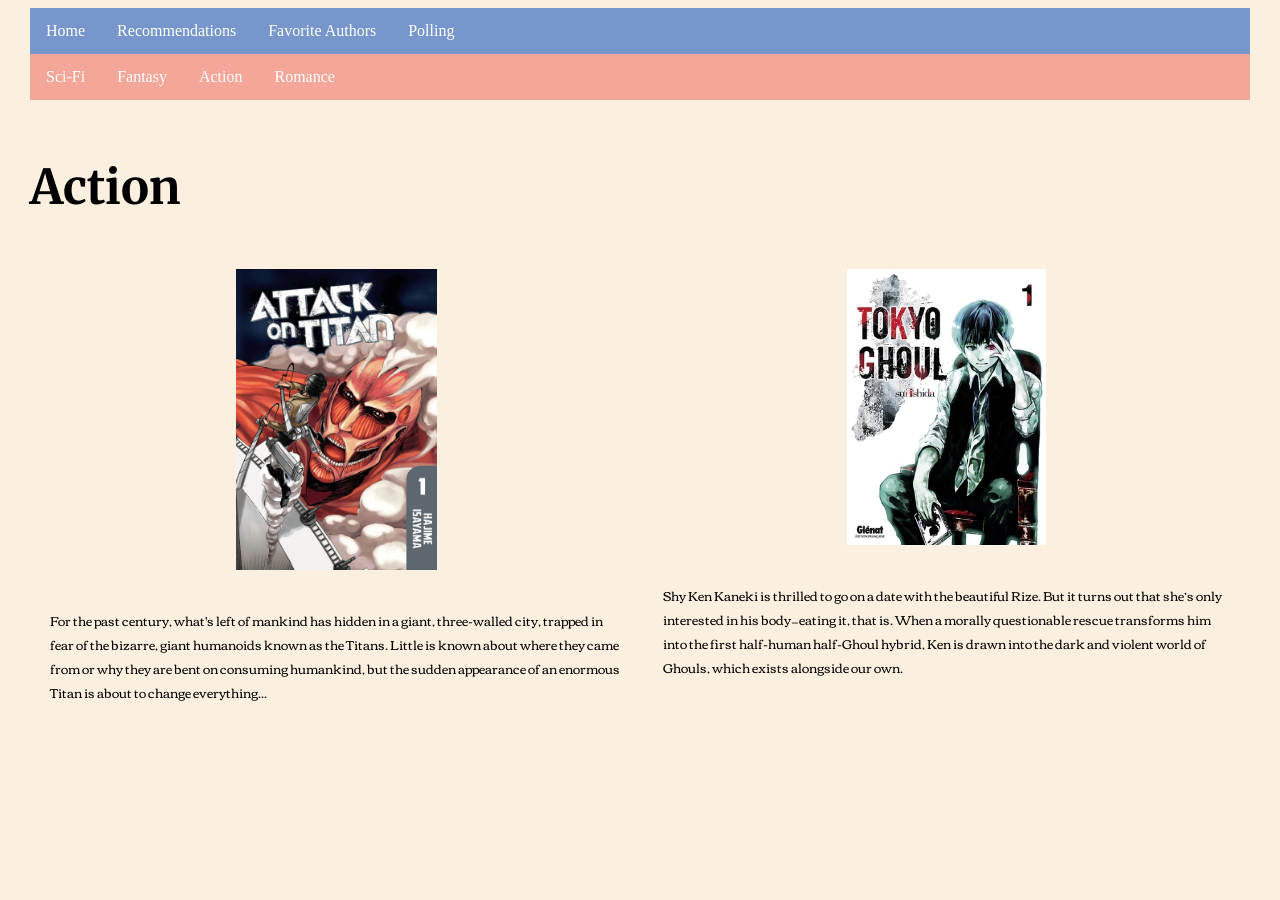
==== action.html @ 54454654 "Initial commit (correct root)" ====
<!DOCTYPE html>
<html lang="en">
	<head>
		<meta charset="UTF-8">
		<meta name="viewport" content="width=device-width, initial-scale=1.0">
		<title>Title</title>
		<link rel="preconnect" href="https://fonts.googleapis.com">
		<link rel="preconnect" href="https://fonts.gstatic.com" crossorigin>
		<link href="https://fonts.googleapis.com/css2?family=Corben:wght@400;700&family=Merriweather:ital,opsz,wght@0,18..144,300..900;1,18..144,300..900&display=swap" rel="stylesheet">

		<link rel="stylesheet" href="styles.css">
		<link rel="stylesheet" href="layout.css">
	</head>
	<body>
		<header>
			<nav class="horizontal">
				<ul>
					<li><a href="index.html">Home</a></li>
					<li><a href="recommendations.html">Recommendations</a></li>
					<li><a href="favoriteAuthors.html">Favorite Authors</a></li>
					<li><a href="polling.html">Polling</a></li>
				</ul>
			</nav>
		</header>

		<nav class="genres">
			<ul>
				<li><a href="scifi.html">Sci-Fi</a></li>
				<li><a href="fantasy.html">Fantasy</a></li>
				<li><a href="action.html">Action</a></li>
				<li><a href="romance.html">Romance</a></li>
			</ul>
		</nav>

		<h1>Action</h1>
		<div class="content">
			<div class="description">
				<img src="aot.jpg">
				<p>For the past century, what's left of mankind has hidden in a giant, three-walled city, trapped in fear of the bizarre, giant humanoids known as the Titans. Little is known about where they came from or why they are bent on consuming humankind, but the sudden appearance of an enormous Titan is about to change everything...</p>
			</div>
			<div class="description">
				<img src="tokyo_ghoul.jpg">
				<p>Shy Ken Kaneki is thrilled to go on a date with the beautiful Rize. But it turns out that she’s only interested in his body—eating it, that is. When a morally questionable rescue transforms him into the first half-human half-Ghoul hybrid, Ken is drawn into the dark and violent world of Ghouls, which exists alongside our own.</p>
			</div>
		</div>
	</body>
</html>
---- styles.css ----
/* Reset default list styling for ALL navbars */
nav ul {
    list-style-type: none;
    margin: 0;
    padding: 0;
    overflow: hidden;
}

/* Make list items horizontal */
nav ul li {
    float: left;
}

/* Style all nav links */
nav ul li a {
    display: block;
    color: white;
    text-align: center;
    padding: 14px 16px;
    text-decoration: none;
}

/* Horizontal (Top) Navbar   */

nav.horizontal ul {
    background-color: #7796CB;
}

nav.horizontal ul li a:hover {
    background-color: #516fa3;
}


/* Genres Navbar             */

nav.genres ul {
    background-color: #F4A698;
}

nav.genres ul li a:hover {
    background-color: #E04F4F;
}

body{
    background-color:rgb(251, 240, 223) ;
}

h1 {
    font-family: "Merriweather";
    font-size: 3em;
}

p {
    font-family: "Corben";
    font-size: small;
}
---- layout.css ----
.content{
    display: flex;
    justify-content: space-around;
}

.description{
    display: flex;
    flex-direction: column;
    align-items: center; 
    gap: 25px;

    margin: 20px 20px;
}

#authors-page .content{
    display: flex;
    justify-content: space-around;
    flex-wrap: wrap;
}

#authors-page .description{
    display: flex;
    flex-direction: row;
    align-items: center; 
    gap: 25px;

    border: 1px solid #333;
    border-radius: 10px;
    padding: 5px;

    margin: 20px 0;
}

#authors-page .description p {
    width: 230px;
}

#authors-page .description img{
    height: 250px;
    width: auto;
}


h1 {
    padding-top: 25px;
}

img {
    width: 35%;
    height: auto; 
}

body{
    margin-left: 30px;
    margin-right: 30px;
}

.home{
    padding-left: 200px;
    padding-right: 200px;
    text-align: center;
}

.home p{
    font-size: 18px;
}

#results {
    display: block;
    margin: 0 auto;
    text-align: center;
    width: 600px;
}
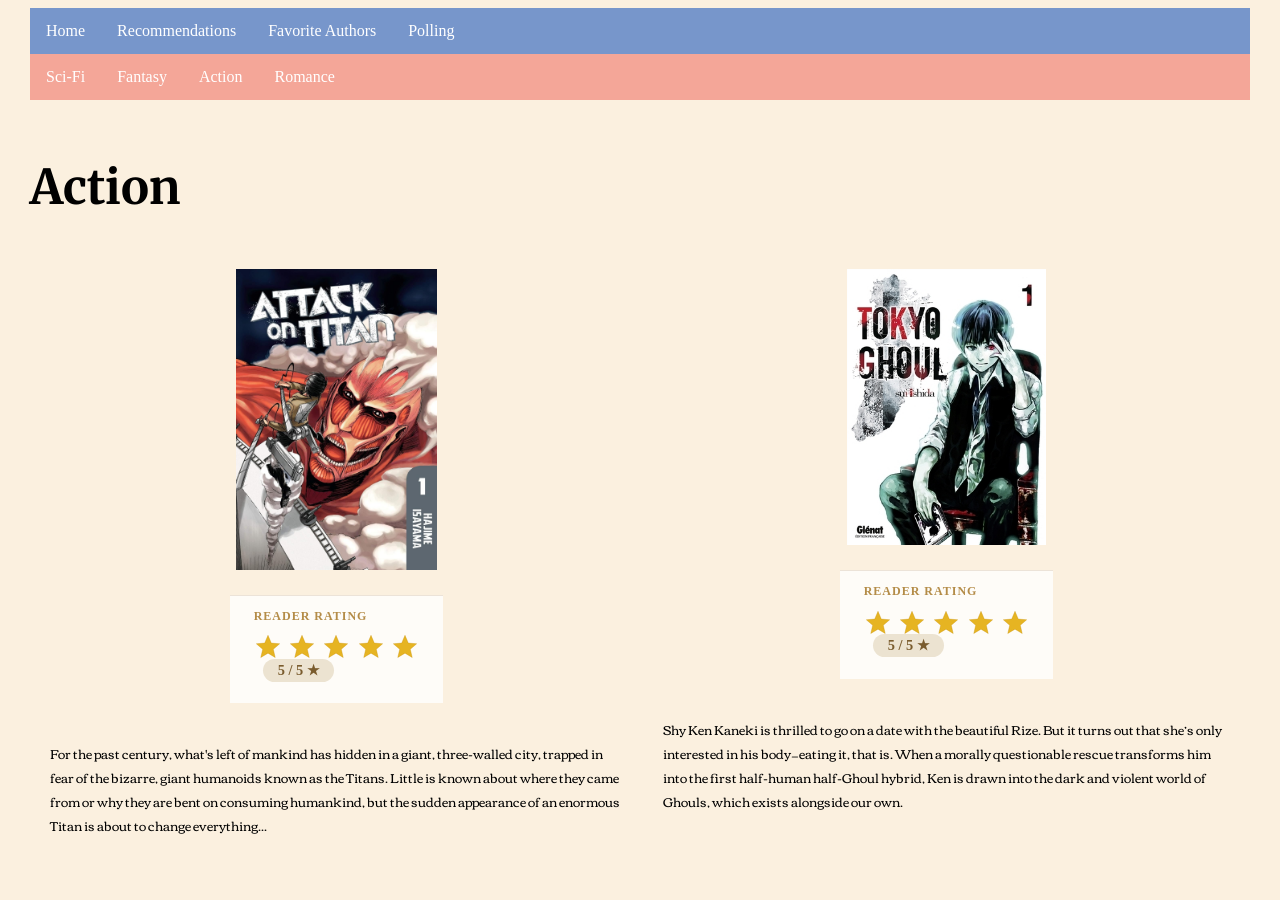
==== commit b014d4f9: "star html added to all genre pages" ====
--- a/action.html
+++ b/action.html
@@ -36,12 +36,22 @@
 		<div class="content">
 			<div class="description">
 				<img src="aot.jpg">
+				<div class="rating-section">
+					<div class="rating-label">READER RATING</div>
+					<div class="stars-display" data-rating="5"></div>
+            	</div>
 				<p>For the past century, what's left of mankind has hidden in a giant, three-walled city, trapped in fear of the bizarre, giant humanoids known as the Titans. Little is known about where they came from or why they are bent on consuming humankind, but the sudden appearance of an enormous Titan is about to change everything...</p>
 			</div>
 			<div class="description">
 				<img src="tokyo_ghoul.jpg">
+				<div class="rating-section">
+					<div class="rating-label">READER RATING</div>
+					<div class="stars-display" data-rating="5"></div>
+            	</div>
 				<p>Shy Ken Kaneki is thrilled to go on a date with the beautiful Rize. But it turns out that she’s only interested in his body—eating it, that is. When a morally questionable rescue transforms him into the first half-human half-Ghoul hybrid, Ken is drawn into the dark and violent world of Ghouls, which exists alongside our own.</p>
 			</div>
 		</div>
 	</body>
-</html>+</html>
+
+<script src="stars_script.js"></script>
--- a/styles.css
+++ b/styles.css
@@ -54,3 +54,75 @@
     font-family: "Corben";
     font-size: small;
 }
+
+#polling-container{
+    background-color: #F5F1E8;
+}
+
+#polling-container .book-option{
+    cursor: pointer;
+}
+
+#polling-container button{
+    background-color: brown;
+    color: white;
+    cursor: pointer;
+}
+
+/* ---- STAR RATING DISPLAY (gold filled stars) ---- */
+.rating-section {
+    padding: 0.8rem 1.5rem 1.5rem;
+    border-top: 1px solid #ece3d8;
+    background: #fefcf8;
+}
+
+.rating-label {
+    font-size: 0.75rem;
+    font-weight: 600;
+    text-transform: uppercase;
+    letter-spacing: 1px;
+    color: #b48c48;
+    margin-bottom: 0.6rem;
+}
+
+.stars-display {
+    display: flex;
+    align-items: center;
+    gap: 0.4rem;
+    flex-wrap: wrap;
+}
+
+.star-graphic {
+    width: 28px;
+    height: 28px;
+    display: inline-block;
+    background-size: contain;
+    background-repeat: no-repeat;
+    background-position: center;
+}
+
+/* Full gold star */
+.star-full {
+    background-image: url("data:image/svg+xml,%3Csvg xmlns='http://www.w3.org/2000/svg' viewBox='0 0 24 24' fill='%23e6b422' stroke='%23c9920e' stroke-width='0.3'%3E%3Cpath d='M12 17.27L18.18 21l-1.64-7.03L22 9.24l-7.19-.61L12 2 9.19 8.63 2 9.24l5.46 4.73L5.82 21z'/%3E%3C/svg%3E");
+}
+
+/* Half gold star (for .5 ratings) */
+.star-half {
+    background-image: url("data:image/svg+xml,%3Csvg xmlns='http://www.w3.org/2000/svg' viewBox='0 0 24 24' fill='%23e6b422' stroke='%23c9920e' stroke-width='0.3'%3E%3Cdefs%3E%3CclipPath id='halfClip'%3E%3Crect x='0' y='0' width='12' height='24'/%3E%3C/clipPath%3E%3C/defs%3E%3Cpath d='M12 17.27L18.18 21l-1.64-7.03L22 9.24l-7.19-.61L12 2 9.19 8.63 2 9.24l5.46 4.73L5.82 21z' fill='%23e6b422' clip-path='url(%23halfClip)'/%3E%3Cpath d='M12 17.27L18.18 21l-1.64-7.03L22 9.24l-7.19-.61L12 2 9.19 8.63 2 9.24l5.46 4.73L5.82 21z' fill='none' stroke='%23d4b87a' stroke-width='0.6'/%3E%3C/svg%3E");
+}
+
+/* Empty star outline */
+.star-empty {
+    background-image: url("data:image/svg+xml,%3Csvg xmlns='http://www.w3.org/2000/svg' viewBox='0 0 24 24' fill='%23f0e8d5' stroke='%23d4b87a' stroke-width='0.6'%3E%3Cpath d='M12 17.27L18.18 21l-1.64-7.03L22 9.24l-7.19-.61L12 2 9.19 8.63 2 9.24l5.46 4.73L5.82 21z'/%3E%3C/svg%3E");
+}
+
+.rating-number {
+    font-family: 'Corben', cursive;
+    font-size: 0.9rem;
+    background: #ece3d1;
+    padding: 0.2rem 0.9rem;
+    border-radius: 40px;
+    margin-left: 0.6rem;
+    font-weight: bold;
+    color: #7a5c2e;
+}
--- a/layout.css
+++ b/layout.css
@@ -70,4 +70,23 @@
     margin: 0 auto;
     text-align: center;
     width: 600px;
+}
+
+#polling-container{
+    text-align: center;
+    border: 1px solid black;
+    margin-top: 60px;
+    padding-bottom: 15px;
+    margin-left: 150px;
+    margin-right: 150px;
+}
+
+#polling-container .book-option{
+    margin-top: 20px;
+    margin-left: 20px;
+    text-align: left;
+}
+
+#polling-container button{
+    margin-top: 30px;
 }
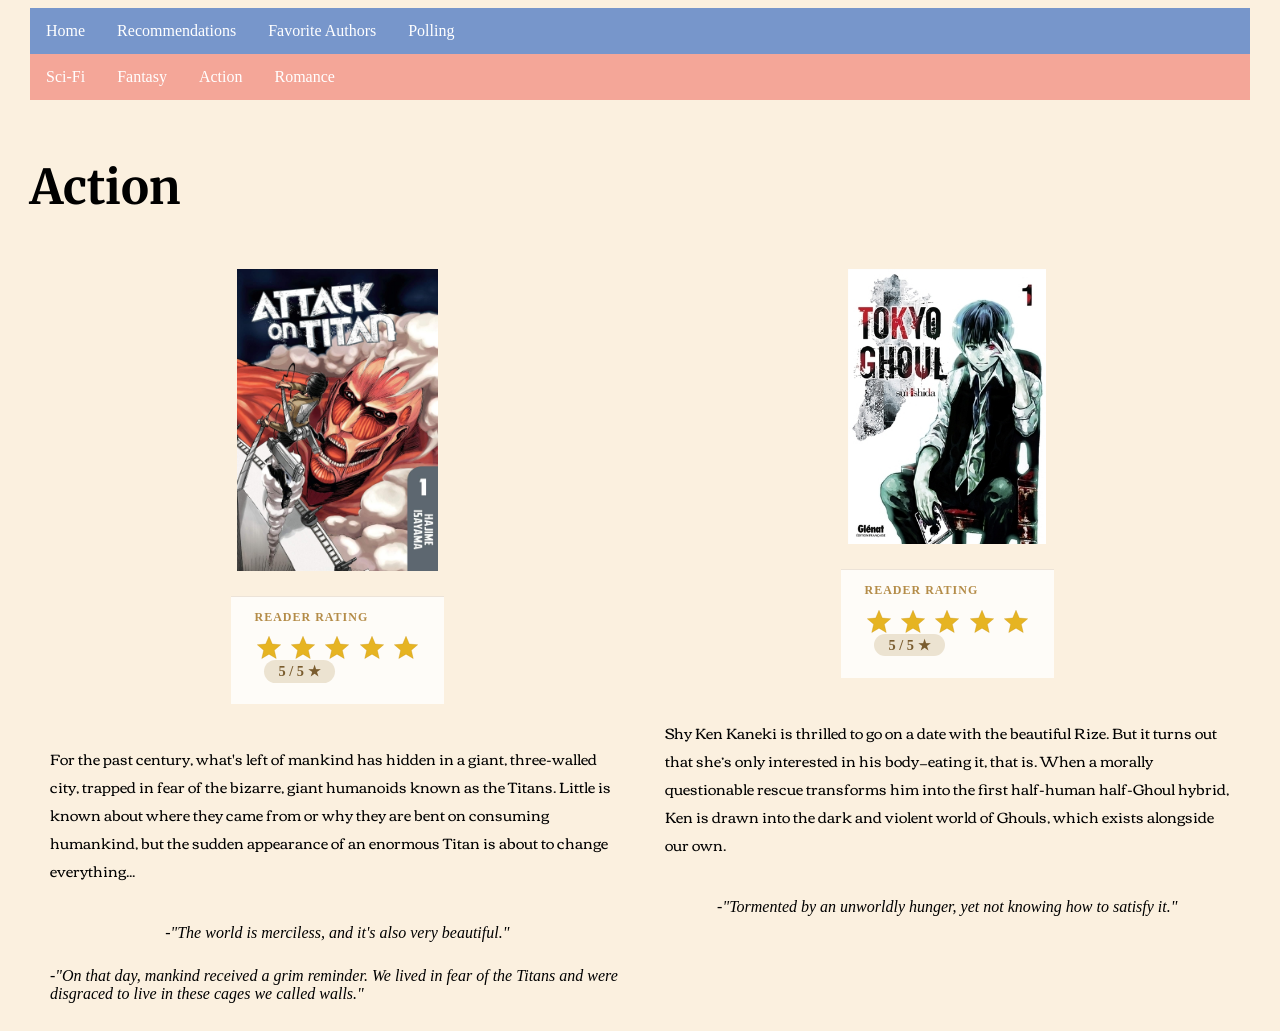
==== commit a87a4952: "quotes added" ====
--- a/action.html
+++ b/action.html
@@ -41,6 +41,8 @@
 					<div class="stars-display" data-rating="5"></div>
             	</div>
 				<p>For the past century, what's left of mankind has hidden in a giant, three-walled city, trapped in fear of the bizarre, giant humanoids known as the Titans. Little is known about where they came from or why they are bent on consuming humankind, but the sudden appearance of an enormous Titan is about to change everything...</p>
+				<i>-"The world is merciless, and it's also very beautiful."</i>
+				<i>-"On that day, mankind received a grim reminder. We lived in fear of the Titans and were disgraced to live in these cages we called walls."</i>
 			</div>
 			<div class="description">
 				<img src="tokyo_ghoul.jpg">
@@ -49,6 +51,7 @@
 					<div class="stars-display" data-rating="5"></div>
             	</div>
 				<p>Shy Ken Kaneki is thrilled to go on a date with the beautiful Rize. But it turns out that she’s only interested in his body—eating it, that is. When a morally questionable rescue transforms him into the first half-human half-Ghoul hybrid, Ken is drawn into the dark and violent world of Ghouls, which exists alongside our own.</p>
+				<i>-"Tormented by an unworldly hunger, yet not knowing how to satisfy it."</i>
 			</div>
 		</div>
 	</body>
--- a/styles.css
+++ b/styles.css
@@ -52,7 +52,7 @@
 
 p {
     font-family: "Corben";
-    font-size: small;
+    font-size: 15px;
 }
 
 #polling-container{
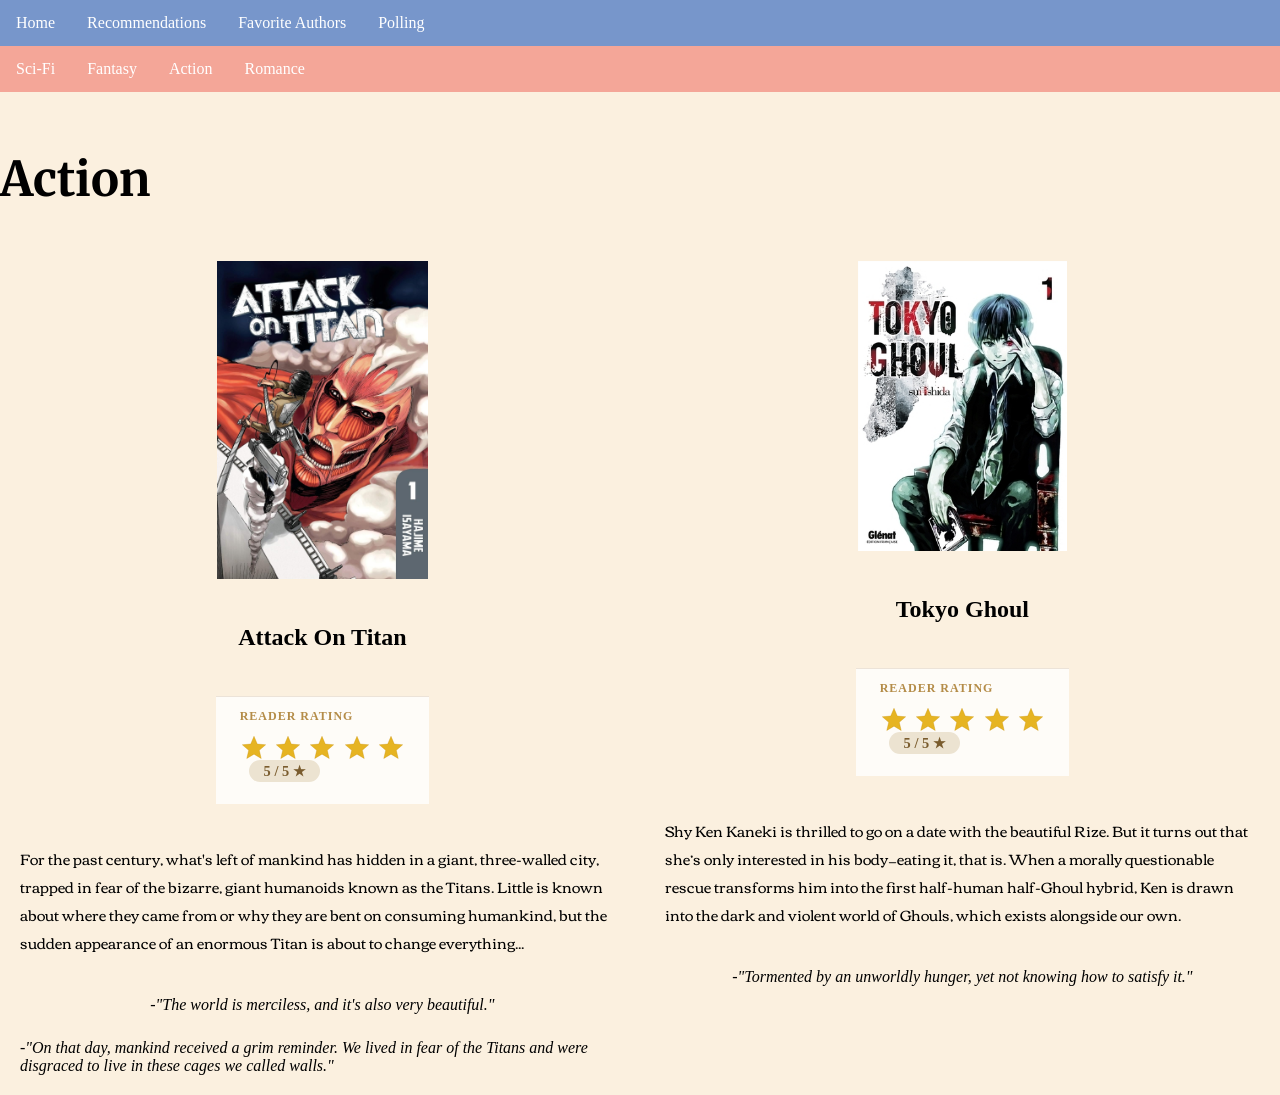
==== commit 7d77aa89: "added h2 to all book titles below the book image for the genre pages" ====
--- a/action.html
+++ b/action.html
@@ -21,21 +21,20 @@
 					<li><a href="polling.html">Polling</a></li>
 				</ul>
 			</nav>
+			<nav class="genres">
+				<ul>
+					<li><a href="scifi.html">Sci-Fi</a></li>
+					<li><a href="fantasy.html">Fantasy</a></li>
+					<li><a href="action.html">Action</a></li>
+					<li><a href="romance.html">Romance</a></li>
+				</ul>
+			</nav>
 		</header>
-
-		<nav class="genres">
-			<ul>
-				<li><a href="scifi.html">Sci-Fi</a></li>
-				<li><a href="fantasy.html">Fantasy</a></li>
-				<li><a href="action.html">Action</a></li>
-				<li><a href="romance.html">Romance</a></li>
-			</ul>
-		</nav>
-
 		<h1>Action</h1>
 		<div class="content">
 			<div class="description">
 				<img src="aot.jpg">
+				<h2>Attack On Titan</h2>
 				<div class="rating-section">
 					<div class="rating-label">READER RATING</div>
 					<div class="stars-display" data-rating="5"></div>
@@ -46,6 +45,7 @@
 			</div>
 			<div class="description">
 				<img src="tokyo_ghoul.jpg">
+				<h2>Tokyo Ghoul</h2>
 				<div class="rating-section">
 					<div class="rating-label">READER RATING</div>
 					<div class="stars-display" data-rating="5"></div>
--- a/layout.css
+++ b/layout.css
@@ -51,8 +51,7 @@
 }
 
 body{
-    margin-left: 30px;
-    margin-right: 30px;
+    margin: 0;
 }
 
 .home{
